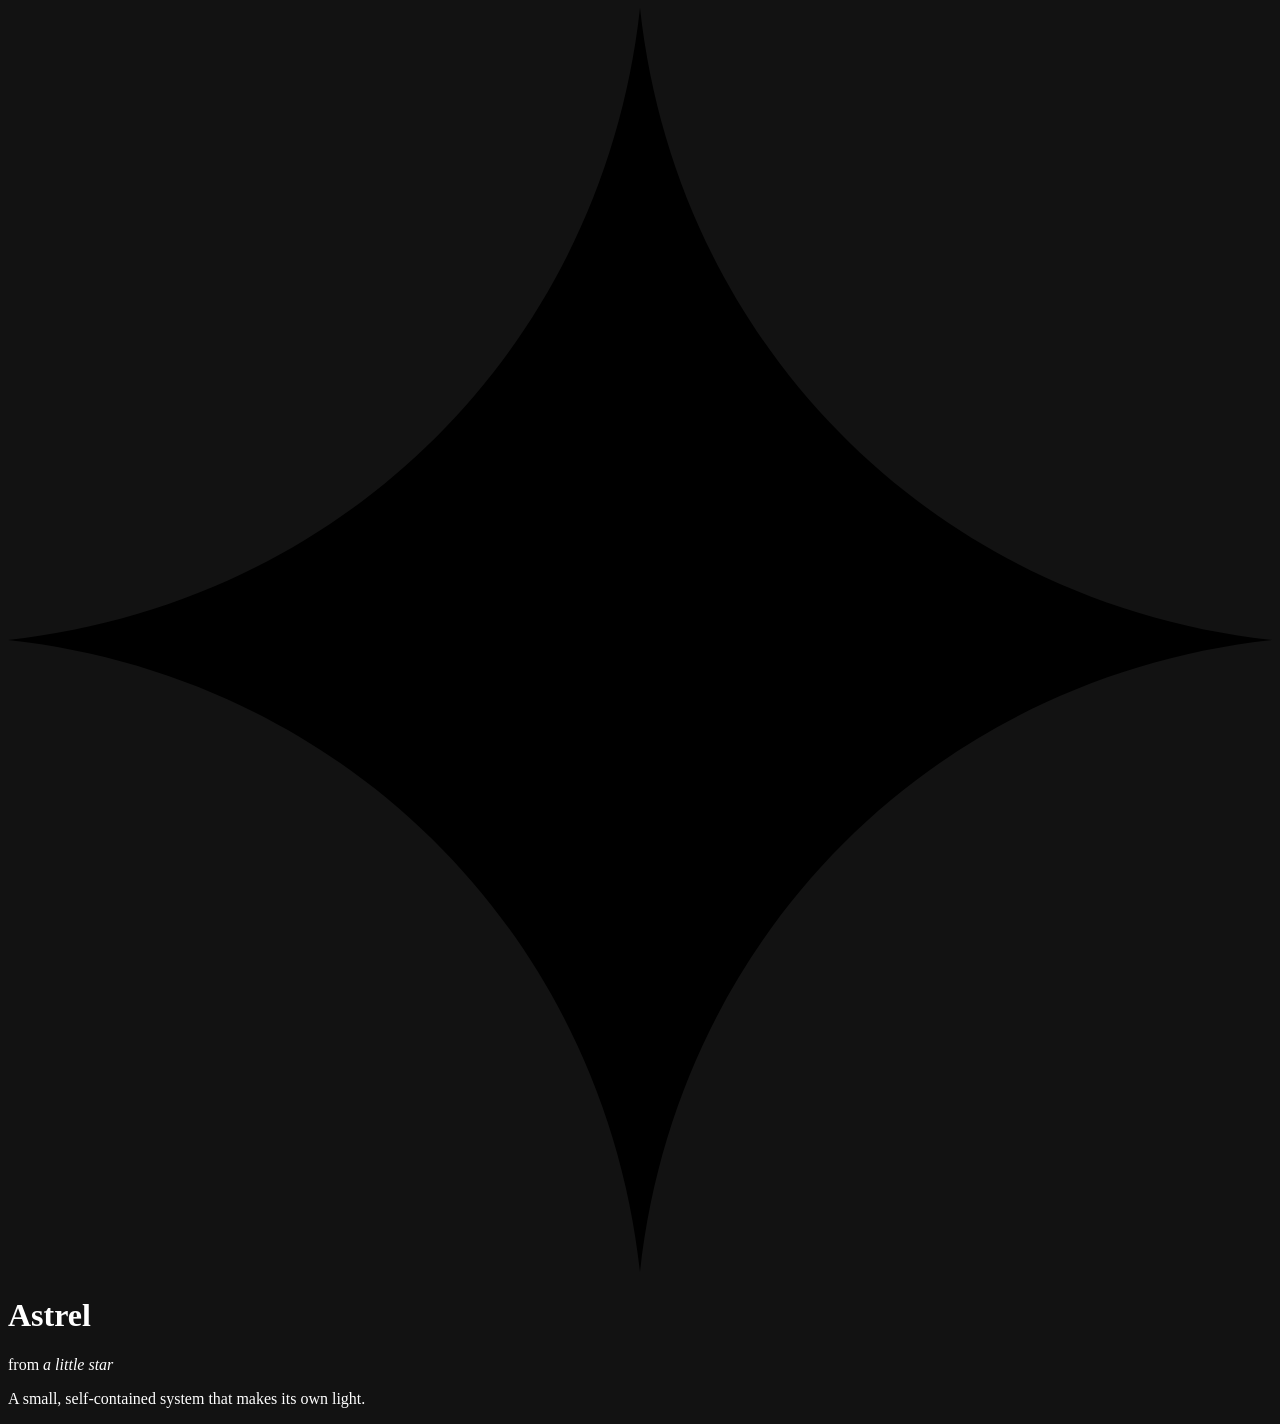
==== site/index.html @ 1326157f "Add the Astrel page and its image - A static page with no scripts: the name, a star and its meaning " ====
<!doctype html>
<html lang="en-GB">
<head>
  <meta charset="utf-8">
  <meta name="viewport" content="width=device-width, initial-scale=1">
  <title>Astrel</title>
  <meta name="description" content="Astrel, from a little star. A small, self-contained system that makes its own light.">
  <meta name="color-scheme" content="dark">
  <meta name="theme-color" content="#05060d">
  <meta property="og:title" content="Astrel">
  <meta property="og:description" content="A small, self-contained system that makes its own light.">
  <meta property="og:url" content="https://astrel.sh/">
  <meta property="og:type" content="website">
  <link rel="icon" href="/favicon.svg" type="image/svg+xml">
  <link rel="stylesheet" href="/style.css">
</head>
<body>
  <main>
    <svg class="star" viewBox="0 0 24 24" aria-hidden="true" focusable="false">
      <path d="M12 0C12.7 6.4 17.6 11.3 24 12C17.6 12.7 12.7 17.6 12 24C11.3 17.6 6.4 12.7 0 12C6.4 11.3 11.3 6.4 12 0Z"/>
    </svg>
    <h1>Astrel</h1>
    <p class="origin">from <em>a little star</em></p>
    <p class="lede">A small, self-contained system that makes its own light.</p>
  </main>
</body>
</html>
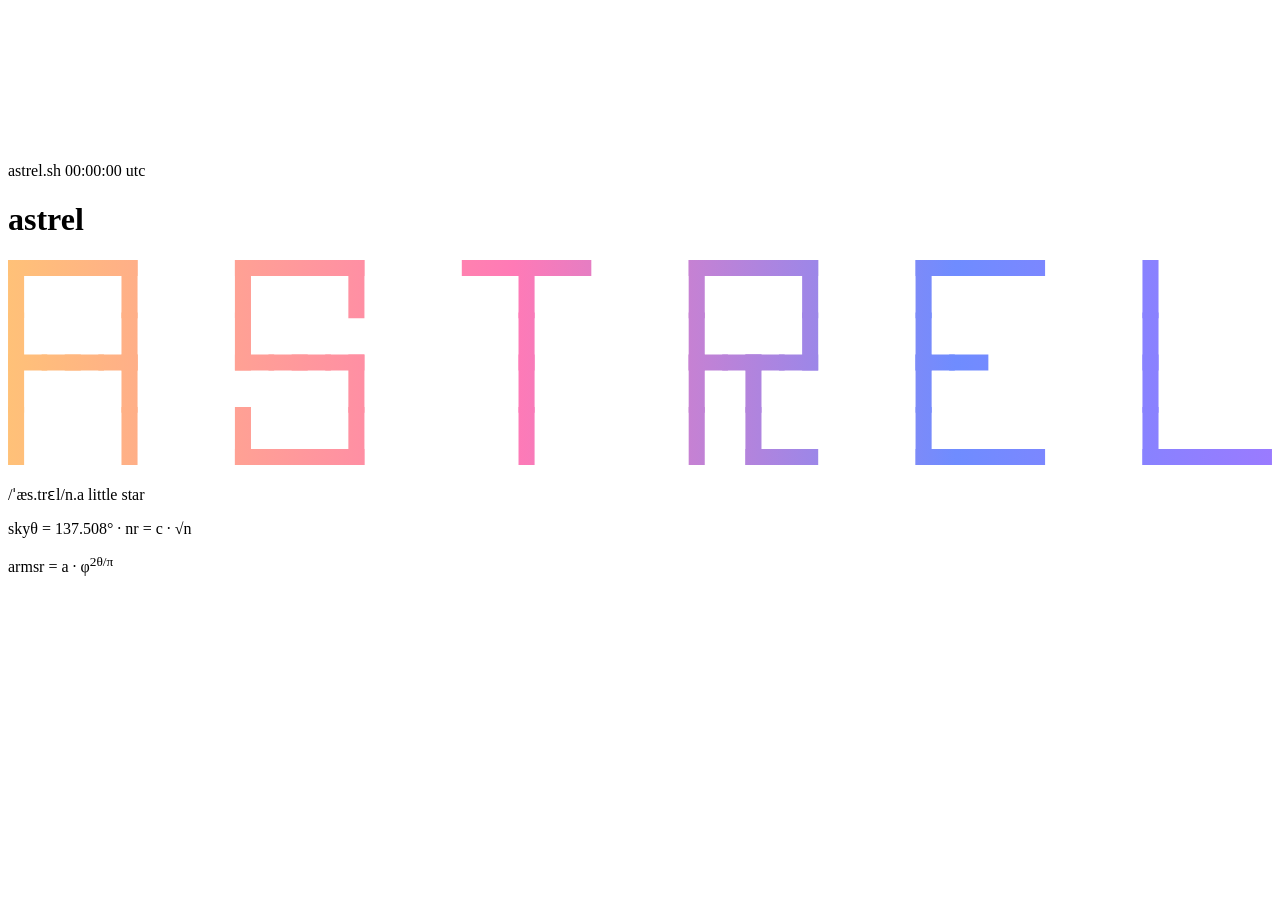
==== commit 04e7e425: "Use the owner's design for the page The page comes from the owner's artifact: a WebGL sky with three" ====
--- a/site/index.html
+++ b/site/index.html
@@ -1,27 +1,39 @@
 <!doctype html>
-<html lang="en-GB">
+<html lang="en">
 <head>
-  <meta charset="utf-8">
-  <meta name="viewport" content="width=device-width, initial-scale=1">
-  <title>Astrel</title>
-  <meta name="description" content="Astrel, from a little star. A small, self-contained system that makes its own light.">
-  <meta name="color-scheme" content="dark">
-  <meta name="theme-color" content="#05060d">
-  <meta property="og:title" content="Astrel">
-  <meta property="og:description" content="A small, self-contained system that makes its own light.">
-  <meta property="og:url" content="https://astrel.sh/">
-  <meta property="og:type" content="website">
-  <link rel="icon" href="/favicon.svg" type="image/svg+xml">
-  <link rel="stylesheet" href="/style.css">
+<meta charset="utf-8">
+<meta name="viewport" content="width=device-width, initial-scale=1, viewport-fit=cover">
+<title>astrel</title>
+<meta name="description" content="astrel: a little star. A homelab.">
+<link rel="icon" href="/favicon.svg" type="image/svg+xml">
+<link rel="stylesheet" href="/css/astrel.css">
+<script src="/js/intro.js"></script>
 </head>
 <body>
-  <main>
-    <svg class="star" viewBox="0 0 24 24" aria-hidden="true" focusable="false">
-      <path d="M12 0C12.7 6.4 17.6 11.3 24 12C17.6 12.7 12.7 17.6 12 24C11.3 17.6 6.4 12.7 0 12C6.4 11.3 11.3 6.4 12 0Z"/>
-    </svg>
-    <h1>Astrel</h1>
-    <p class="origin">from <em>a little star</em></p>
-    <p class="lede">A small, self-contained system that makes its own light.</p>
-  </main>
+<canvas id="sky" aria-hidden="true"></canvas>
+
+<header class="hud">
+  <span class="host" data-mask data-decode>astrel.sh</span>
+  <span class="time" id="clock" data-mask>00:00:00 utc</span>
+</header>
+
+<main class="entry">
+  <h1 class="sr">astrel</h1>
+  <svg class="wordmark" data-mask aria-hidden="true" viewBox="2.15 4.15 133.7 21.7"><defs><linearGradient id="wm-gradient" gradientUnits="userSpaceOnUse" x1="2.15" y1="0" x2="135.85" y2="0"><stop offset="0" stop-color="#ffc178"/><stop offset="0.4" stop-color="#ff7ab6"/><stop offset="0.75" stop-color="#6f8cff"/><stop offset="1" stop-color="#9a7bff"/></linearGradient></defs><g fill="none" stroke="url(#wm-gradient)" stroke-width="1.7" stroke-linecap="butt"><g class="d1"><path pathLength="1" d="M2.15 5L6.3 5"/><path pathLength="1" d="M3 4.15L3 10.3"/><path pathLength="1" d="M9.85 5L5.7 5"/><path pathLength="1" d="M8.15 5L12.3 5"/><path pathLength="1" d="M15.85 5L11.7 5"/><path pathLength="1" d="M15 4.15L15 10.3"/><path pathLength="1" d="M3 15.85L3 9.7"/><path pathLength="1" d="M3 14.15L3 20.3"/><path pathLength="1" d="M2.15 15L6.3 15"/><path pathLength="1" d="M9.85 15L5.7 15"/><path pathLength="1" d="M8.15 15L12.3 15"/><path pathLength="1" d="M15 15.85L15 9.7"/><path pathLength="1" d="M15 14.15L15 20.3"/><path pathLength="1" d="M15.85 15L11.7 15"/><path pathLength="1" d="M3 25.85L3 19.7"/><path pathLength="1" d="M15 25.85L15 19.7"/></g>
+<g class="d2"><path pathLength="1" d="M26.15 5L30.3 5"/><path pathLength="1" d="M27 4.15L27 10.3"/><path pathLength="1" d="M33.85 5L29.7 5"/><path pathLength="1" d="M32.15 5L36.3 5"/><path pathLength="1" d="M39.85 5L35.7 5"/><path pathLength="1" d="M39 4.15L39 10.3"/><path pathLength="1" d="M27 15.85L27 9.7"/><path pathLength="1" d="M26.15 15L30.3 15"/><path pathLength="1" d="M33.85 15L29.7 15"/><path pathLength="1" d="M32.15 15L36.3 15"/><path pathLength="1" d="M39.85 15L35.7 15"/><path pathLength="1" d="M39 14.15L39 20.3"/><path pathLength="1" d="M27 25.85L27 19.7"/><path pathLength="1" d="M26.15 25L30.3 25"/><path pathLength="1" d="M33.85 25L29.7 25"/><path pathLength="1" d="M32.15 25L36.3 25"/><path pathLength="1" d="M39 25.85L39 19.7"/><path pathLength="1" d="M39.85 25L35.7 25"/></g>
+<g class="d3"><path pathLength="1" d="M50.15 5L54.3 5"/><path pathLength="1" d="M57.85 5L53.7 5"/><path pathLength="1" d="M56.15 5L60.3 5"/><path pathLength="1" d="M57 4.15L57 10.3"/><path pathLength="1" d="M63.85 5L59.7 5"/><path pathLength="1" d="M57 15.85L57 9.7"/><path pathLength="1" d="M57 14.15L57 20.3"/><path pathLength="1" d="M57 25.85L57 19.7"/></g>
+<g class="d4"><path pathLength="1" d="M74.15 5L78.3 5"/><path pathLength="1" d="M75 4.15L75 10.3"/><path pathLength="1" d="M81.85 5L77.7 5"/><path pathLength="1" d="M80.15 5L84.3 5"/><path pathLength="1" d="M87.85 5L83.7 5"/><path pathLength="1" d="M87 4.15L87 10.3"/><path pathLength="1" d="M75 15.85L75 9.7"/><path pathLength="1" d="M75 14.15L75 20.3"/><path pathLength="1" d="M74.15 15L78.3 15"/><path pathLength="1" d="M81.85 15L77.7 15"/><path pathLength="1" d="M80.15 15L84.3 15"/><path pathLength="1" d="M81 14.15L81 20.3"/><path pathLength="1" d="M87 15.85L87 9.7"/><path pathLength="1" d="M87.85 15L83.7 15"/><path pathLength="1" d="M75 25.85L75 19.7"/><path pathLength="1" d="M81 25.85L81 19.7"/><path pathLength="1" d="M80.15 25L84.3 25"/><path pathLength="1" d="M87.85 25L83.7 25"/></g>
+<g class="d5"><path pathLength="1" d="M98.15 5L102.3 5"/><path pathLength="1" d="M99 4.15L99 10.3"/><path pathLength="1" d="M105.85 5L101.7 5"/><path pathLength="1" d="M104.15 5L108.3 5"/><path pathLength="1" d="M111.85 5L107.7 5"/><path pathLength="1" d="M99 15.85L99 9.7"/><path pathLength="1" d="M99 14.15L99 20.3"/><path pathLength="1" d="M98.15 15L102.3 15"/><path pathLength="1" d="M105.85 15L101.7 15"/><path pathLength="1" d="M99 25.85L99 19.7"/><path pathLength="1" d="M98.15 25L102.3 25"/><path pathLength="1" d="M105.85 25L101.7 25"/><path pathLength="1" d="M104.15 25L108.3 25"/><path pathLength="1" d="M111.85 25L107.7 25"/></g>
+<g class="d6"><path pathLength="1" d="M123 4.15L123 10.3"/><path pathLength="1" d="M123 15.85L123 9.7"/><path pathLength="1" d="M123 14.15L123 20.3"/><path pathLength="1" d="M123 25.85L123 19.7"/><path pathLength="1" d="M122.15 25L126.3 25"/><path pathLength="1" d="M129.85 25L125.7 25"/><path pathLength="1" d="M128.15 25L132.3 25"/><path pathLength="1" d="M135.85 25L131.7 25"/></g></g></svg>
+  <p class="def" data-mask data-decode><span class="pron">/ˈæs.trɛl/</span><span class="pos">n.</span><span class="gloss">a little star</span></p>
+</main>
+
+<aside class="math" data-mask data-decode aria-label="The equations behind the picture">
+  <p><span class="key">sky</span><span class="eq">θ = 137.508° · n</span><span class="gap"></span><span class="eq">r = c · √n</span></p>
+  <p><span class="key">arms</span><span class="eq">r = a · φ<sup>2θ/π</sup></span></p>
+</aside>
+
+<script src="/vendor/three.min.js"></script>
+<script src="/js/sky.js"></script>
 </body>
 </html>
